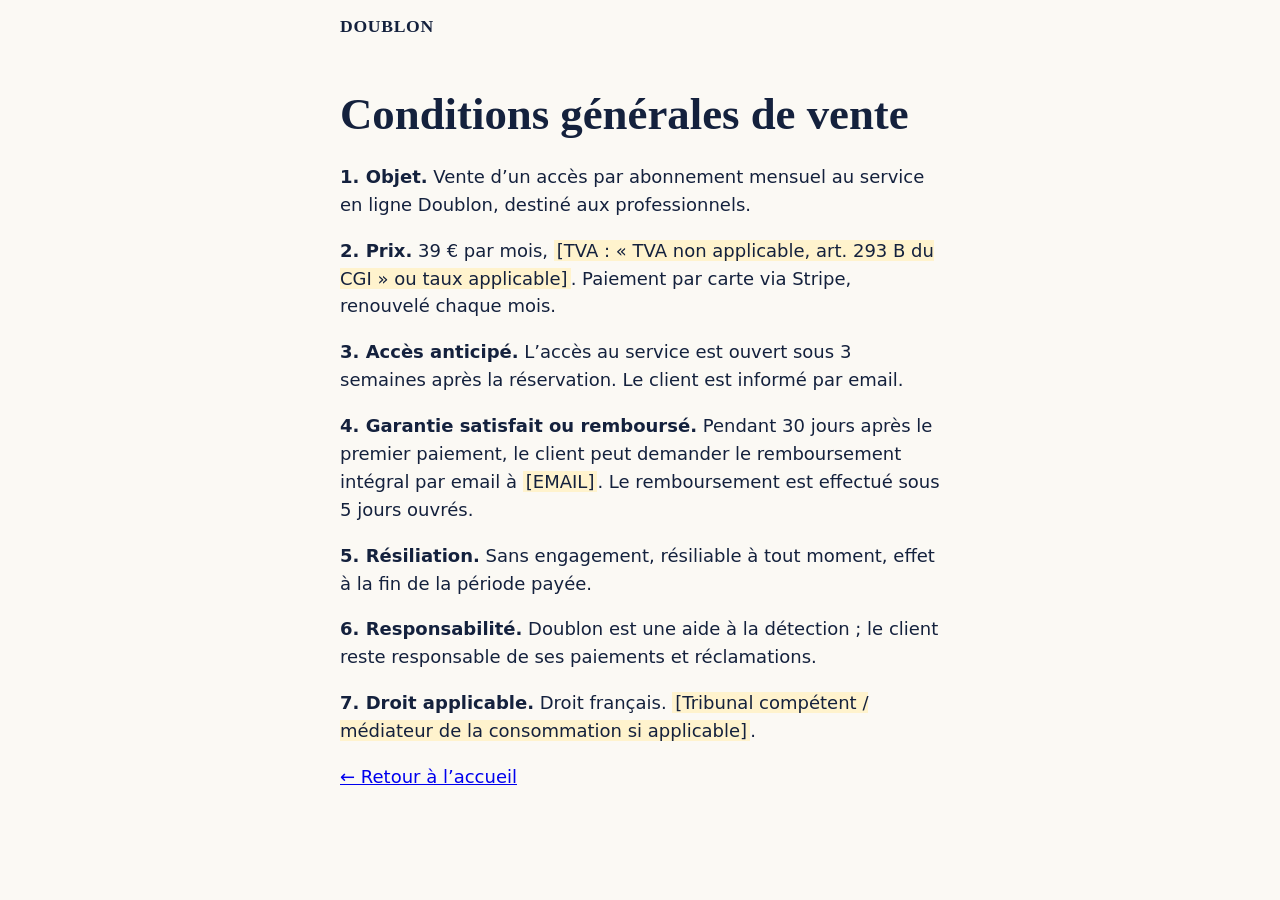
==== cgv.html @ 47a547a5 "Add files via upload" ====
<!doctype html><html lang="fr"><head><meta charset="utf-8"><meta name="viewport" content="width=device-width,initial-scale=1"><title>Conditions générales de vente — Doublon</title><meta name="robots" content="noindex"><link rel="stylesheet" href="style.css"></head><body>
<header><a class="logo" href="index.html" style="text-decoration:none;color:inherit;display:block">DOUBLON</a></header><main><section style="border:0"><h1>Conditions générales de vente</h1>
<p><strong>1. Objet.</strong> Vente d’un accès par abonnement mensuel au service en ligne Doublon, destiné aux professionnels.</p><p><strong>2. Prix.</strong> 39 € par mois, <span class="champ">[TVA : « TVA non applicable, art. 293 B du CGI » ou taux applicable]</span>. Paiement par carte via Stripe, renouvelé chaque mois.</p><p><strong>3. Accès anticipé.</strong> L’accès au service est ouvert sous 3 semaines après la réservation. Le client est informé par email.</p><p><strong>4. Garantie satisfait ou remboursé.</strong> Pendant 30 jours après le premier paiement, le client peut demander le remboursement intégral par email à <span class="champ">[EMAIL]</span>. Le remboursement est effectué sous 5 jours ouvrés.</p><p><strong>5. Résiliation.</strong> Sans engagement, résiliable à tout moment, effet à la fin de la période payée.</p><p><strong>6. Responsabilité.</strong> Doublon est une aide à la détection ; le client reste responsable de ses paiements et réclamations.</p><p><strong>7. Droit applicable.</strong> Droit français. <span class="champ">[Tribunal compétent / médiateur de la consommation si applicable]</span>.</p>
<p><a href="index.html">← Retour à l’accueil</a></p></section></main></body></html>
---- style.css ----
:root{--encre:#14213d;--ocre:#d9480f;--fond:#fbf9f4;--gris:#5c6370;--ligne:#e3ded2}
*{box-sizing:border-box}html{scroll-behavior:smooth}
body{margin:0;font:18px/1.55 system-ui,-apple-system,"Segoe UI",sans-serif;color:var(--encre);background:var(--fond)}
main,header,footer{max-width:640px;margin:0 auto;padding:0 20px}
h1,h2{font-family:Georgia,"Times New Roman",serif;line-height:1.15;margin:0 0 .5em}
h1{font-size:2.1rem}h2{font-size:1.5rem}
section{padding:36px 0;border-top:1px solid var(--ligne)}
.logo{padding:16px 0;font:700 1.1rem Georgia,serif;letter-spacing:.04em}
.lead{font-size:1.15rem}
.btn{display:block;text-align:center;background:var(--ocre);color:#fff;text-decoration:none;font-weight:700;padding:16px 20px;border-radius:6px;min-height:52px}
.btn small{display:block;font-weight:400;opacity:.9}
.carte{background:#fff;border:1px solid var(--ligne);border-radius:8px;padding:20px}
.prix{font:700 2.4rem Georgia,serif}.prix span{font-size:1rem;font-family:system-ui;font-weight:400;color:var(--gris)}
ul.b{padding-left:1.1em}ul.b li{margin:.5em 0}
.garantie{border-left:4px solid var(--ocre);padding-left:14px;margin:18px 0}
.note{font-size:.9rem;color:var(--gris)}
details{border-bottom:1px solid var(--ligne);padding:12px 0}summary{font-weight:700;cursor:pointer}
footer{padding:28px 20px 40px;font-size:.9rem;color:var(--gris)}footer a{color:var(--gris);margin-right:14px}
.champ{background:#fff3cd;padding:0 3px}
@media(min-width:700px){h1{font-size:2.8rem}}
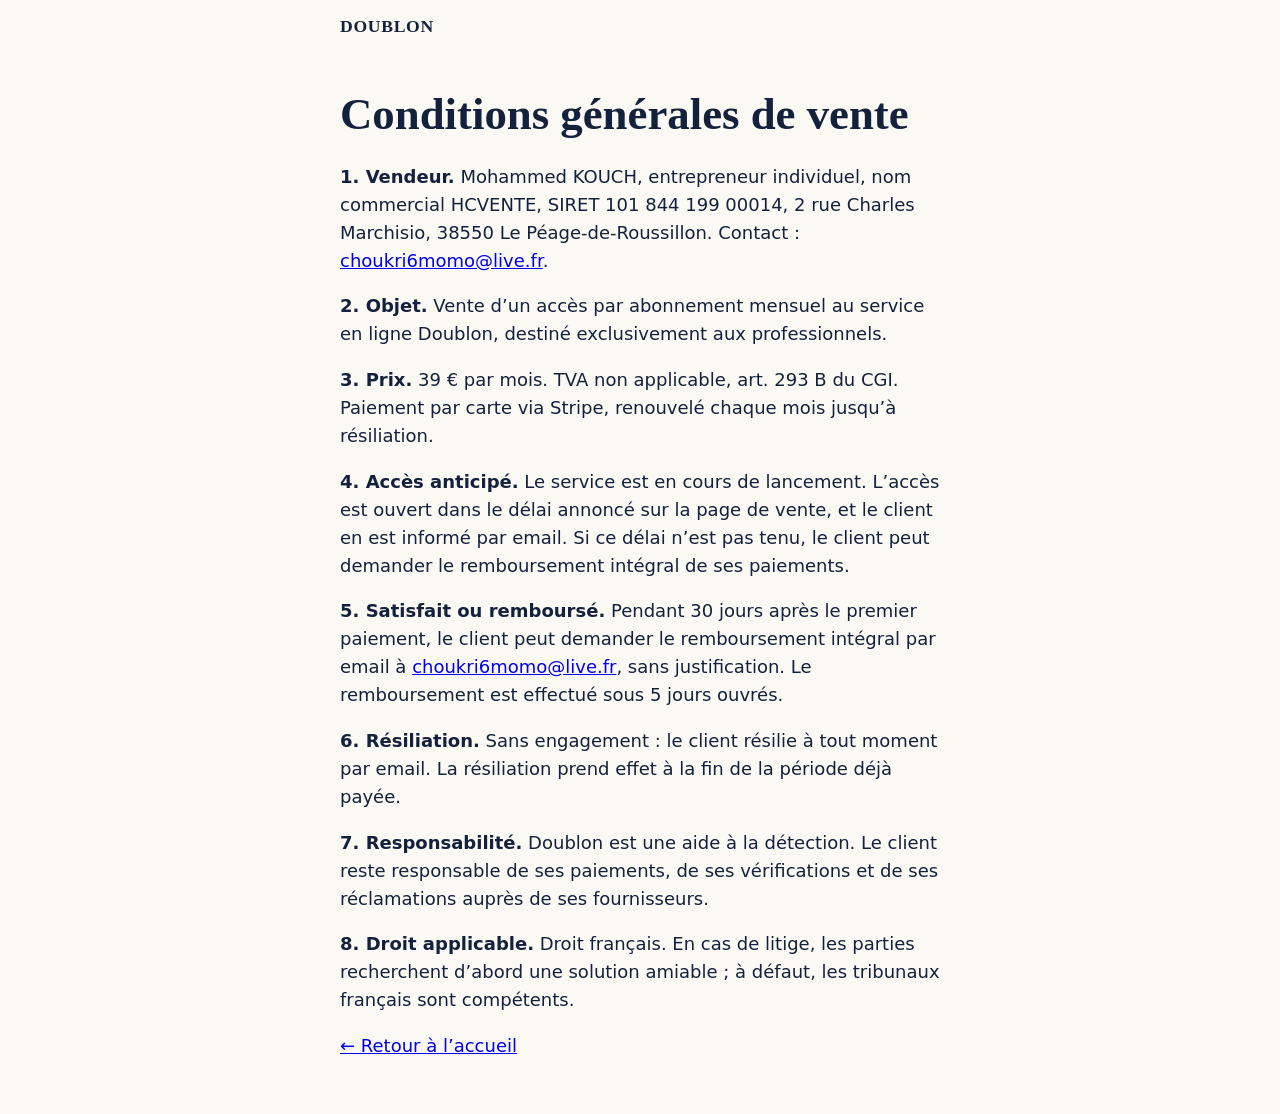
==== commit b2943ade: "Add files via upload" ====
--- a/cgv.html
+++ b/cgv.html
@@ -1,4 +1,11 @@
 <!doctype html><html lang="fr"><head><meta charset="utf-8"><meta name="viewport" content="width=device-width,initial-scale=1"><title>Conditions générales de vente — Doublon</title><meta name="robots" content="noindex"><link rel="stylesheet" href="style.css"></head><body>
 <header><a class="logo" href="index.html" style="text-decoration:none;color:inherit;display:block">DOUBLON</a></header><main><section style="border:0"><h1>Conditions générales de vente</h1>
-<p><strong>1. Objet.</strong> Vente d’un accès par abonnement mensuel au service en ligne Doublon, destiné aux professionnels.</p><p><strong>2. Prix.</strong> 39 € par mois, <span class="champ">[TVA : « TVA non applicable, art. 293 B du CGI » ou taux applicable]</span>. Paiement par carte via Stripe, renouvelé chaque mois.</p><p><strong>3. Accès anticipé.</strong> L’accès au service est ouvert sous 3 semaines après la réservation. Le client est informé par email.</p><p><strong>4. Garantie satisfait ou remboursé.</strong> Pendant 30 jours après le premier paiement, le client peut demander le remboursement intégral par email à <span class="champ">[EMAIL]</span>. Le remboursement est effectué sous 5 jours ouvrés.</p><p><strong>5. Résiliation.</strong> Sans engagement, résiliable à tout moment, effet à la fin de la période payée.</p><p><strong>6. Responsabilité.</strong> Doublon est une aide à la détection ; le client reste responsable de ses paiements et réclamations.</p><p><strong>7. Droit applicable.</strong> Droit français. <span class="champ">[Tribunal compétent / médiateur de la consommation si applicable]</span>.</p>
+<p><strong>1. Vendeur.</strong> Mohammed KOUCH, entrepreneur individuel, nom commercial HCVENTE, SIRET 101 844 199 00014, 2 rue Charles Marchisio, 38550 Le Péage-de-Roussillon. Contact : <a href="mailto:choukri6momo@live.fr">choukri6momo@live.fr</a>.</p>
+<p><strong>2. Objet.</strong> Vente d’un accès par abonnement mensuel au service en ligne Doublon, destiné exclusivement aux professionnels.</p>
+<p><strong>3. Prix.</strong> 39 € par mois. TVA non applicable, art. 293 B du CGI. Paiement par carte via Stripe, renouvelé chaque mois jusqu’à résiliation.</p>
+<p><strong>4. Accès anticipé.</strong> Le service est en cours de lancement. L’accès est ouvert dans le délai annoncé sur la page de vente, et le client en est informé par email. Si ce délai n’est pas tenu, le client peut demander le remboursement intégral de ses paiements.</p>
+<p><strong>5. Satisfait ou remboursé.</strong> Pendant 30 jours après le premier paiement, le client peut demander le remboursement intégral par email à <a href="mailto:choukri6momo@live.fr">choukri6momo@live.fr</a>, sans justification. Le remboursement est effectué sous 5 jours ouvrés.</p>
+<p><strong>6. Résiliation.</strong> Sans engagement : le client résilie à tout moment par email. La résiliation prend effet à la fin de la période déjà payée.</p>
+<p><strong>7. Responsabilité.</strong> Doublon est une aide à la détection. Le client reste responsable de ses paiements, de ses vérifications et de ses réclamations auprès de ses fournisseurs.</p>
+<p><strong>8. Droit applicable.</strong> Droit français. En cas de litige, les parties recherchent d’abord une solution amiable ; à défaut, les tribunaux français sont compétents.</p>
 <p><a href="index.html">← Retour à l’accueil</a></p></section></main></body></html>
